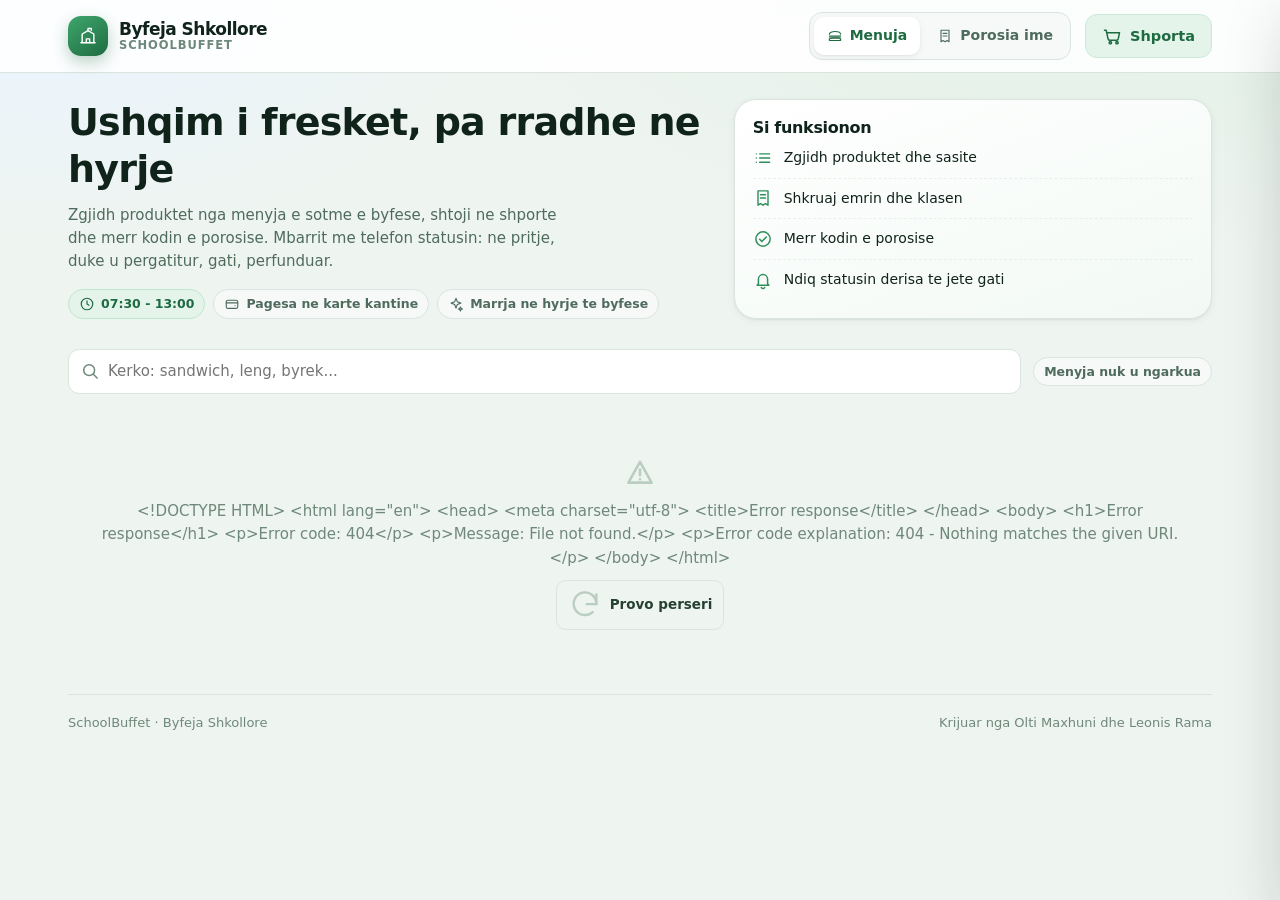
==== Frontend/index.html @ dca27808 "Add SCHOOLBUFFET: full-stack school buffet management app Student menu with cart and orders, admin d" ====
<!DOCTYPE html>
<html lang="sq">
<head>
<meta charset="utf-8">
<meta name="viewport" content="width=device-width, initial-scale=1">
<title>Byfeja Shkollore · SchoolBuffet</title>
<meta name="description" content="Menyja e byfese shkollore, porosit online dhe gjurmimi i statusit te porosive.">
<meta name="theme-color" content="#2f8f5b">
<link rel="icon" href="assets/favicon.svg" type="image/svg+xml">
<link rel="stylesheet" href="css/base.css">
<link rel="stylesheet" href="css/student.css">
</head>
<body class="student">
<header class="topbar">
  <div class="topbar-in">
    <div class="brand">
      <span class="brand-mark"><svg class="icon" aria-hidden="true"><use href="#i-school"></use></svg></span>
      <span>Byfeja Shkollore<small>SchoolBuffet</small></span>
    </div>

    <nav class="nav-tabs" aria-label="Navigimi kryesor">
      <button class="nav-tab active" type="button" data-view="menu"><svg class="icon icon-sm" aria-hidden="true"><use href="#i-sandwich"></use></svg>Menuja</button>
      <button class="nav-tab" type="button" data-view="orders"><svg class="icon icon-sm" aria-hidden="true"><use href="#i-receipt"></use></svg>Porosia ime</button>
    </nav>

    <button class="btn btn-soft cart-btn" type="button" id="openCart">
      <svg class="icon" aria-hidden="true"><use href="#i-cart"></use></svg>
      <span>Shporta</span>
      <span class="cart-count" id="cartCount">0</span>
    </button>
  </div>
</header>

<main class="shell">
  <section id="view-menu">
    <div class="hero">
      <div class="hero-copy">
        <h1>Ushqim i fresket, pa rradhe ne hyrje</h1>
        <p>Zgjidh produktet nga menyja e sotme e byfese, shtoji ne shporte dhe merr kodin e porosise. Mbarrit me telefon statusin: ne pritje, duke u pergatitur, gati, perfunduar.</p>
        <div class="hero-badges">
          <span class="pill pill-green"><svg class="icon icon-sm" aria-hidden="true"><use href="#i-clock"></use></svg>07:30 - 13:00</span>
          <span class="pill"><svg class="icon icon-sm" aria-hidden="true"><use href="#i-wallet"></use></svg>Pagesa ne karte kantine</span>
          <span class="pill"><svg class="icon icon-sm" aria-hidden="true"><use href="#i-sparkle"></use></svg>Marrja ne hyrje te byfese</span>
        </div>
      </div>

      <aside class="hero-card">
        <h3>Si funksionon</h3>
        <div class="hero-line"><svg class="icon" aria-hidden="true"><use href="#i-list"></use></svg><span>Zgjidh produktet dhe sasite</span></div>
        <div class="hero-line"><svg class="icon" aria-hidden="true"><use href="#i-receipt"></use></svg><span>Shkruaj emrin dhe klasen</span></div>
        <div class="hero-line"><svg class="icon" aria-hidden="true"><use href="#i-check-circle"></use></svg><span>Merr kodin e porosise</span></div>
        <div class="hero-line"><svg class="icon" aria-hidden="true"><use href="#i-bell"></use></svg><span>Ndiq statusin derisa te jete gati</span></div>
      </aside>
    </div>

    <div class="menu-toolbar">
      <label class="search">
        <span class="sr-only">Kerko produkt</span>
        <svg class="icon" aria-hidden="true"><use href="#i-search"></use></svg>
        <input class="input" type="search" id="menuSearch" placeholder="Kerko: sandwich, leng, byrek..." autocomplete="off">
      </label>
      <span class="pill" id="menuSummary">Duke ngarkuar menune</span>
    </div>

    <div class="chips" id="categoryChips" role="tablist" aria-label="Kategorite e byfese"></div>

    <div id="menuRoot" aria-live="polite"></div>
  </section>

  <section id="view-orders" class="hidden">
    <div class="cat-head">
      <span class="dot dot-green"><svg class="icon" aria-hidden="true"><use href="#i-receipt"></use></svg></span>
      <div>
        <h2>Porosia ime</h2>
        <p>Ndiq statusin e porosise me kodin qe e more gjate porosites.</p>
      </div>
    </div>

    <div class="card card-pad card-narrow">
      <div class="field">
        <label for="trackCode">Kodi i porosise</label>
        <div class="row">
          <input class="input grow" id="trackCode" placeholder="SB-261023-K7QM" autocomplete="off">
          <button class="btn" type="button" id="trackBtn"><svg class="icon icon-sm" aria-hidden="true"><use href="#i-search"></use></svg>Gjej</button>
        </div>
        <span class="tiny muted">Kodi gjendet ne recetaten elektronike te porosise.</span>
      </div>
    </div>

    <div class="cat-head">
      <span class="dot dot-orange"><svg class="icon" aria-hidden="true"><use href="#i-clock"></use></svg></span>
      <div>
        <h3>Porosite e ruajtur ne kete pajisje</h3>
        <p>Permbledhje e porosive qe ke bere nga ky telefon ose kompjuter.</p>
      </div>
    </div>

    <div id="myOrders" class="grid"></div>
  </section>

  <footer class="foot-note">
    <span>SchoolBuffet · Byfeja Shkollore</span>
    <span>Krijuar nga Olti Maxhuni dhe Leonis Rama</span>
  </footer>
</main>

<aside class="drawer" id="cartDrawer" aria-label="Shporta e blerjeve">
  <div class="drawer-head">
    <div>
      <h2>Shporta</h2>
      <p class="tiny muted" id="cartHint">Asnje produkt ende</p>
    </div>
    <button class="btn btn-ghost btn-icon" type="button" id="closeCart" aria-label="Mbyll shporten">
      <svg class="icon" aria-hidden="true"><use href="#i-close"></use></svg>
    </button>
  </div>

  <div class="drawer-body" id="cartBody"></div>

  <div class="drawer-foot">
    <div class="cart-total">
      <span class="muted">Totali per pagese</span>
      <b id="cartTotal">0 €</b>
    </div>
    <button class="btn btn-block" type="button" id="checkoutBtn" disabled>
      <svg class="icon icon-sm" aria-hidden="true"><use href="#i-check"></use></svg>
      Perfundo porosine
    </button>
  </div>
</aside>

<div class="toasts" id="toasts" aria-live="polite"></div>

<script src="js/api.js"></script>
<script src="js/format.js"></script>
<script src="js/ui.js"></script>
<script src="js/charts.js"></script>
<script src="js/student.js"></script>
</body>
</html>
---- Frontend/css/base.css ----
:root {
  --green-900: #12351f;
  --green-700: #1f6b41;
  --green-600: #2f8f5b;
  --green-500: #3ea66c;
  --green-100: #e4f4ea;
  --orange-600: #e07b39;
  --orange-100: #fdeee1;
  --blue-600: #2b7fd0;
  --blue-100: #e5f1fd;
  --pink-600: #b5446f;
  --pink-100: #fbe9f1;
  --red-600: #cf4b3f;
  --red-100: #fceceb;
  --amber-600: #c98a17;
  --amber-100: #fdf3e0;

  --ink-900: #10231b;
  --ink-700: #264134;
  --ink-500: #4f6b5e;
  --ink-400: #6f887c;
  --line: #d9e5dd;
  --line-soft: #e9f0ec;
  --surface: #ffffff;
  --surface-2: #f6f9f7;
  --canvas: #eef4f0;

  --radius-sm: 10px;
  --radius: 16px;
  --radius-lg: 22px;
  --shadow-sm: 0 1px 2px rgba(16, 35, 27, .06), 0 2px 8px rgba(16, 35, 27, .05);
  --shadow: 0 8px 28px rgba(16, 35, 27, .1);
  --shadow-lg: 0 20px 60px rgba(16, 35, 27, .22);
  --ease: cubic-bezier(.22, .61, .36, 1);
  --font: "Segoe UI", system-ui, -apple-system, "Helvetica Neue", Arial, sans-serif;
}

*,
*::before,
*::after {
  box-sizing: border-box;
}

html {
  -webkit-text-size-adjust: 100%;
}

body {
  margin: 0;
  font-family: var(--font);
  font-size: 15px;
  line-height: 1.55;
  color: var(--ink-900);
  background: var(--canvas);
  min-height: 100vh;
}

h1,
h2,
h3,
h4 {
  margin: 0;
  font-weight: 700;
  letter-spacing: -.02em;
  line-height: 1.25;
}

h1 {
  font-size: 26px;
}

h2 {
  font-size: 20px;
}

h3 {
  font-size: 16px;
}

p {
  margin: 0;
}

a {
  color: var(--green-700);
  text-decoration: none;
}

a:hover {
  text-decoration: underline;
}

button,
input,
select,
textarea {
  font: inherit;
  color: inherit;
}

img {
  display: block;
  max-width: 100%;
}

:focus-visible {
  outline: 2px solid var(--green-600);
  outline-offset: 2px;
}

.icon {
  width: 20px;
  height: 20px;
  flex: 0 0 auto;
  fill: none;
  stroke: currentColor;
  stroke-width: 1.8;
  stroke-linecap: round;
  stroke-linejoin: round;
}

.icon-sm {
  width: 16px;
  height: 16px;
}

.icon-lg {
  width: 26px;
  height: 26px;
}

.sr-only {
  position: absolute;
  width: 1px;
  height: 1px;
  padding: 0;
  margin: -1px;
  overflow: hidden;
  clip: rect(0, 0, 0, 0);
  white-space: nowrap;
  border: 0;
}

.card {
  background: var(--surface);
  border: 1px solid var(--line);
  border-radius: var(--radius);
  box-shadow: var(--shadow-sm);
}

.card-pad {
  padding: 18px;
}

.muted {
  color: var(--ink-400);
}

.tiny {
  font-size: 12.5px;
}

.strong {
  font-weight: 700;
}

.pill {
  display: inline-flex;
  align-items: center;
  gap: 6px;
  padding: 4px 10px;
  border-radius: 999px;
  font-size: 12.5px;
  font-weight: 600;
  background: var(--surface-2);
  border: 1px solid var(--line);
  color: var(--ink-500);
}

.pill-green {
  background: var(--green-100);
  border-color: #c3e6d0;
  color: var(--green-700);
}

.pill-amber {
  background: var(--amber-100);
  border-color: #f3ddb0;
  color: #8a6410;
}

.pill-blue {
  background: var(--blue-100);
  border-color: #c7ddf6;
  color: #1d5f9e;
}

.pill-pink {
  background: var(--pink-100);
  border-color: #f1cfdd;
  color: #8d3457;
}

.pill-red {
  background: var(--red-100);
  border-color: #f5cdc9;
  color: #a3372e;
}

.btn {
  display: inline-flex;
  align-items: center;
  justify-content: center;
  gap: 8px;
  padding: 10px 16px;
  border-radius: 12px;
  border: 1px solid transparent;
  background: var(--green-600);
  color: #fff;
  font-weight: 600;
  font-size: 14.5px;
  cursor: pointer;
  transition: transform .15s var(--ease), box-shadow .2s var(--ease), background .2s, border-color .2s, color .2s;
  white-space: nowrap;
}

.btn:hover:not(:disabled) {
  background: var(--green-700);
  transform: translateY(-1px);
  box-shadow: 0 6px 18px rgba(31, 107, 65, .24);
}

.btn:active:not(:disabled) {
  transform: translateY(0);
}

.btn:disabled {
  opacity: .55;
  cursor: not-allowed;
}

.btn-ghost {
  background: transparent;
  color: var(--ink-700);
  border-color: var(--line);
}

.btn-ghost:hover:not(:disabled) {
  background: var(--surface-2);
  color: var(--green-700);
  box-shadow: none;
}

.btn-soft {
  background: var(--green-100);
  color: var(--green-700);
  border-color: #cbe9d6;
}

.btn-soft:hover:not(:disabled) {
  background: #d6efe0;
  color: var(--green-900);
  box-shadow: none;
}

.btn-danger {
  background: var(--red-600);
}

.btn-danger:hover:not(:disabled) {
  background: #b8403a;
  box-shadow: 0 6px 18px rgba(207, 75, 63, .26);
}

.btn-sm {
  padding: 7px 11px;
  font-size: 13.5px;
  border-radius: 10px;
}

.btn-block {
  width: 100%;
}

.btn-icon {
  width: 38px;
  height: 38px;
  padding: 0;
  border-radius: 11px;
}

.field {
  display: flex;
  flex-direction: column;
  gap: 6px;
  margin-bottom: 14px;
}

.field > label {
  font-size: 13px;
  font-weight: 600;
  color: var(--ink-500);
}

.input,
.select,
.textarea {
  width: 100%;
  padding: 10px 12px;
  border-radius: 11px;
  border: 1px solid var(--line);
  background: var(--surface);
  transition: border-color .18s, box-shadow .18s;
}

.input:hover,
.select:hover,
.textarea:hover {
  border-color: #bcd3c6;
}

.input:focus,
.select:focus,
.textarea:focus {
  border-color: var(--green-500);
  box-shadow: 0 0 0 3px rgba(62, 166, 108, .16);
  outline: none;
}

.textarea {
  min-height: 84px;
  resize: vertical;
}

.field-error {
  font-size: 12.5px;
  color: var(--red-600);
  display: none;
}

.field.invalid .field-error {
  display: block;
}

.field.invalid .input,
.field.invalid .select,
.field.invalid .textarea {
  border-color: var(--red-600);
  box-shadow: 0 0 0 3px rgba(207, 75, 63, .12);
}

.checkbox {
  display: flex;
  align-items: center;
  gap: 9px;
  font-size: 14px;
  font-weight: 600;
  color: var(--ink-700);
  cursor: pointer;
}

.checkbox input {
  width: 18px;
  height: 18px;
  accent-color: var(--green-600);
  cursor: pointer;
}

.grid {
  display: grid;
  gap: 16px;
}

.row {
  display: flex;
  align-items: center;
  gap: 10px;
}

.spread {
  display: flex;
  align-items: center;
  justify-content: space-between;
  gap: 12px;
}

.wrap {
  flex-wrap: wrap;
}

.grow {
  flex: 1;
  min-width: 0;
}

.hidden {
  display: none !important;
}

.sprite {
  display: none;
}

.card-narrow {
  max-width: 520px;
}

.dot-green {
  background: var(--green-600);
}

.dot-orange {
  background: var(--orange-600);
}

.dot-blue {
  background: var(--blue-600);
}

.dot-pink {
  background: var(--pink-600);
}

.dot-amber {
  background: var(--amber-600);
}

.dot-red {
  background: var(--red-600);
}

.dot-slate {
  background: var(--ink-400);
}

.section-title {
  display: flex;
  align-items: center;
  gap: 9px;
  margin-bottom: 14px;
}

.divider {
  height: 1px;
  background: var(--line-soft);
  border: 0;
  margin: 16px 0;
}

.center {
  text-align: center;
}

.mt {
  margin-top: 14px;
}

.mb {
  margin-bottom: 14px;
}

.nowrap {
  white-space: nowrap;
}

.modal-backdrop {
  position: fixed;
  inset: 0;
  background: rgba(12, 28, 20, .5);
  backdrop-filter: blur(3px);
  display: flex;
  align-items: center;
  justify-content: center;
  padding: 18px;
  z-index: 80;
  animation: fade .18s var(--ease);
}

.modal {
  width: min(560px, 100%);
  max-height: calc(100vh - 36px);
  overflow: auto;
  background: var(--surface);
  border-radius: var(--radius-lg);
  box-shadow: var(--shadow-lg);
  animation: pop .22s var(--ease);
}

.modal-head {
  display: flex;
  align-items: flex-start;
  justify-content: space-between;
  gap: 14px;
  padding: 18px 20px 0;
}

.modal-body {
  padding: 18px 20px;
}

.modal-foot {
  display: flex;
  justify-content: flex-end;
  gap: 10px;
  padding: 0 20px 20px;
  flex-wrap: wrap;
}

.toasts {
  position: fixed;
  left: 50%;
  bottom: 22px;
  transform: translateX(-50%);
  display: flex;
  flex-direction: column;
  gap: 8px;
  z-index: 120;
  width: min(430px, calc(100vw - 28px));
}

.toast {
  display: flex;
  align-items: center;
  gap: 10px;
  padding: 11px 14px;
  border-radius: 13px;
  background: var(--ink-900);
  color: #eef6f1;
  box-shadow: var(--shadow-lg);
  font-size: 14px;
  animation: slide-up .22s var(--ease);
}

.toast-success {
  background: var(--green-700);
}

.toast-error {
  background: #a3372e;
}

.spinner {
  width: 17px;
  height: 17px;
  border-radius: 50%;
  border: 2.5px solid rgba(255, 255, 255, .35);
  border-top-color: #fff;
  animation: spin .7s linear infinite;
}

.spinner-dark {
  border-color: rgba(31, 107, 65, .2);
  border-top-color: var(--green-700);
}

.empty {
  display: flex;
  flex-direction: column;
  align-items: center;
  gap: 10px;
  padding: 34px 18px;
  text-align: center;
  color: var(--ink-400);
}

.empty .icon {
  width: 34px;
  height: 34px;
  stroke-width: 1.4;
  color: #b9cdc1;
}

.table-wrap {
  overflow-x: auto;
  border-radius: var(--radius);
  border: 1px solid var(--line);
  background: var(--surface);
}

table.data {
  width: 100%;
  border-collapse: collapse;
  font-size: 14px;
  min-width: 620px;
}

table.data th {
  text-align: left;
  font-size: 12px;
  letter-spacing: .06em;
  text-transform: uppercase;
  color: var(--ink-400);
  font-weight: 700;
  padding: 11px 14px;
  background: var(--surface-2);
  border-bottom: 1px solid var(--line);
  white-space: nowrap;
}

table.data td {
  padding: 12px 14px;
  border-bottom: 1px solid var(--line-soft);
  vertical-align: middle;
}

table.data tbody tr:last-child td {
  border-bottom: 0;
}

table.data tbody tr {
  transition: background .15s;
}

table.data tbody tr:hover {
  background: #f8fbf9;
}

.modal table.data {
  min-width: 0;
  font-size: 13.5px;
}

.modal table.data th,
.modal table.data td {
  padding: 10px 9px;
}

.num {
  font-variant-numeric: tabular-nums;
  text-align: right;
}

.skeleton {
  border-radius: 12px;
  background: linear-gradient(100deg, #eef3f0 30%, #f8fbf9 50%, #eef3f0 70%);
  background-size: 220% 100%;
  animation: shimmer 1.25s linear infinite;
}

@keyframes shimmer {
  from {
    background-position: 180% 0;
  }

  to {
    background-position: -20% 0;
  }
}

@keyframes fade {
  from {
    opacity: 0;
  }

  to {
    opacity: 1;
  }
}

@keyframes pop {
  from {
    opacity: 0;
    transform: translateY(14px) scale(.98);
  }

  to {
    opacity: 1;
    transform: translateY(0) scale(1);
  }
}

@keyframes slide-up {
  from {
    opacity: 0;
    transform: translateY(12px);
  }

  to {
    opacity: 1;
    transform: translateY(0);
  }
}

@keyframes spin {
  to {
    transform: rotate(360deg);
  }
}

@keyframes rise {
  from {
    opacity: 0;
    transform: translateY(10px);
  }

  to {
    opacity: 1;
    transform: translateY(0);
  }
}

.reveal {
  animation: rise .35s var(--ease) both;
}

@media (prefers-reduced-motion: reduce) {
  *,
  *::before,
  *::after {
    animation-duration: .01ms !important;
    animation-iteration-count: 1 !important;
    transition-duration: .01ms !important;
    scroll-behavior: auto !important;
  }
}
---- Frontend/css/student.css ----
body.student {
  background:
    radial-gradient(1100px 520px at 88% -8%, #dff0e5 0%, rgba(223, 240, 229, 0) 62%),
    radial-gradient(760px 420px at 4% 0%, #eaf4ff 0%, rgba(234, 244, 255, 0) 58%),
    var(--canvas);
}

.shell {
  max-width: 1180px;
  margin: 0 auto;
  padding: 0 18px 96px;
}

.topbar {
  position: sticky;
  top: 0;
  z-index: 40;
  background: rgba(255, 255, 255, .88);
  backdrop-filter: blur(12px);
  border-bottom: 1px solid var(--line);
}

.topbar-in {
  max-width: 1180px;
  margin: 0 auto;
  padding: 12px 18px;
  display: flex;
  align-items: center;
  gap: 14px;
}

.brand {
  display: flex;
  align-items: center;
  gap: 11px;
  font-weight: 800;
  letter-spacing: -.03em;
  color: var(--ink-900);
  font-size: 17px;
  line-height: 1.1;
}

.brand:hover {
  text-decoration: none;
}

.brand-mark {
  width: 40px;
  height: 40px;
  border-radius: 13px;
  display: grid;
  place-items: center;
  background: linear-gradient(145deg, var(--green-500), var(--green-700));
  color: #fff;
  box-shadow: 0 6px 16px rgba(31, 107, 65, .3);
}

.brand small {
  display: block;
  font-size: 11.5px;
  font-weight: 600;
  letter-spacing: .08em;
  text-transform: uppercase;
  color: var(--ink-400);
}

.nav-tabs {
  display: flex;
  gap: 4px;
  margin-left: auto;
  background: var(--surface-2);
  border: 1px solid var(--line);
  padding: 4px;
  border-radius: 13px;
}

.nav-tab {
  display: inline-flex;
  align-items: center;
  gap: 7px;
  border: 0;
  background: transparent;
  color: var(--ink-500);
  font-weight: 600;
  font-size: 14px;
  padding: 8px 13px;
  border-radius: 10px;
  cursor: pointer;
  transition: background .18s, color .18s, box-shadow .18s;
}

.nav-tab:hover {
  color: var(--green-700);
  background: #eaf4ee;
}

.nav-tab.active {
  background: var(--surface);
  color: var(--green-700);
  box-shadow: var(--shadow-sm);
}

.cart-btn {
  position: relative;
}

.cart-count {
  position: absolute;
  top: -7px;
  right: -7px;
  min-width: 21px;
  height: 21px;
  border-radius: 999px;
  background: var(--orange-600);
  color: #fff;
  font-size: 11.5px;
  font-weight: 800;
  display: grid;
  place-items: center;
  padding: 0 5px;
  border: 2px solid #fff;
  transform: scale(0);
  transition: transform .2s var(--ease);
}

.cart-count.show {
  transform: scale(1);
}

.hero {
  display: grid;
  grid-template-columns: 1.35fr 1fr;
  gap: 20px;
  padding: 26px 0 8px;
  align-items: center;
}

.hero-copy h1 {
  font-size: clamp(26px, 3.4vw, 38px);
  margin-bottom: 10px;
}

.hero-copy p {
  color: var(--ink-500);
  max-width: 52ch;
}

.hero-badges {
  display: flex;
  gap: 8px;
  flex-wrap: wrap;
  margin-top: 16px;
}

.hero-card {
  background: linear-gradient(160deg, #ffffff, #f2f9f4);
  border: 1px solid var(--line);
  border-radius: var(--radius-lg);
  padding: 18px;
  box-shadow: var(--shadow-sm);
}

.hero-line {
  display: flex;
  align-items: center;
  gap: 11px;
  padding: 9px 0;
  border-bottom: 1px dashed var(--line-soft);
  font-size: 14px;
}

.hero-line:last-child {
  border-bottom: 0;
}

.hero-line .icon {
  color: var(--green-600);
}

.menu-toolbar {
  display: flex;
  gap: 12px;
  align-items: center;
  flex-wrap: wrap;
  margin: 22px 0 14px;
}

.search {
  position: relative;
  flex: 1;
  min-width: 210px;
}

.search .icon {
  position: absolute;
  left: 12px;
  top: 50%;
  transform: translateY(-50%);
  color: var(--ink-400);
}

.search input {
  padding-left: 39px;
}

.chips {
  display: flex;
  gap: 8px;
  overflow-x: auto;
  padding: 4px 0 10px;
  scrollbar-width: thin;
}

.chip {
  display: inline-flex;
  align-items: center;
  gap: 8px;
  padding: 9px 14px;
  border-radius: 999px;
  border: 1px solid var(--line);
  background: var(--surface);
  color: var(--ink-700);
  font-weight: 600;
  font-size: 13.8px;
  cursor: pointer;
  white-space: nowrap;
  transition: transform .14s var(--ease), box-shadow .2s, border-color .2s, background .2s;
}

.chip:hover {
  transform: translateY(-1px);
  box-shadow: var(--shadow-sm);
  border-color: #c2dccd;
}

.chip.active {
  background: var(--green-700);
  border-color: var(--green-700);
  color: #fff;
}

.chip .icon {
  width: 17px;
  height: 17px;
}

.cat-head {
  display: flex;
  align-items: center;
  gap: 10px;
  margin: 26px 0 12px;
}

.cat-head .dot {
  width: 30px;
  height: 30px;
  border-radius: 10px;
  display: grid;
  place-items: center;
  color: #fff;
}

.cat-head p {
  font-size: 13px;
  color: var(--ink-400);
}

.products {
  display: grid;
  grid-template-columns: repeat(auto-fill, minmax(238px, 1fr));
  gap: 16px;
}

.product {
  display: flex;
  flex-direction: column;
  overflow: hidden;
  transition: transform .18s var(--ease), box-shadow .24s var(--ease), border-color .2s;
}

.product:hover {
  transform: translateY(-3px);
  box-shadow: var(--shadow);
  border-color: #c2dccd;
}

.product-media {
  position: relative;
  aspect-ratio: 4 / 3;
  background: var(--surface-2);
  overflow: hidden;
}

.product-media img {
  width: 100%;
  height: 100%;
  object-fit: cover;
  transition: transform .4s var(--ease);
}

.product:hover .product-media img {
  transform: scale(1.04);
}

.product-badge {
  position: absolute;
  top: 10px;
  left: 10px;
  background: rgba(255, 255, 255, .93);
  border: 1px solid var(--line);
  color: var(--ink-700);
  font-size: 11.5px;
  font-weight: 700;
  letter-spacing: .02em;
  padding: 3px 9px;
  border-radius: 999px;
}

.product-star {
  position: absolute;
  top: 10px;
  right: 10px;
  width: 30px;
  height: 30px;
  border-radius: 10px;
  display: grid;
  place-items: center;
  background: rgba(255, 255, 255, .93);
  border: 1px solid var(--line);
  color: var(--amber-600);
}

.product-body {
  padding: 14px 15px 15px;
  display: flex;
  flex-direction: column;
  gap: 8px;
  flex: 1;
}

.product-body h3 {
  font-size: 15.5px;
}

.product-desc {
  font-size: 13.2px;
  color: var(--ink-400);
  line-height: 1.45;
  flex: 1;
}

.product-foot {
  display: flex;
  align-items: center;
  justify-content: space-between;
  gap: 10px;
  margin-top: 4px;
}

.price {
  font-weight: 800;
  font-size: 17px;
  letter-spacing: -.02em;
  color: var(--ink-900);
}

.price span {
  font-size: 12.5px;
  font-weight: 700;
  color: var(--ink-400);
  margin-left: 2px;
}

.stepper {
  display: inline-flex;
  align-items: center;
  gap: 2px;
  border: 1px solid var(--line);
  border-radius: 11px;
  background: var(--surface-2);
  padding: 3px;
}

.stepper button {
  width: 28px;
  height: 28px;
  border-radius: 8px;
  border: 0;
  background: var(--surface);
  color: var(--green-700);
  display: grid;
  place-items: center;
  cursor: pointer;
  transition: background .16s, transform .12s;
  box-shadow: var(--shadow-sm);
}

.stepper button:hover {
  background: var(--green-100);
}

.stepper button:active {
  transform: scale(.94);
}

.stepper b {
  min-width: 26px;
  text-align: center;
  font-size: 14px;
}

.drawer {
  position: fixed;
  top: 0;
  right: 0;
  bottom: 0;
  width: min(430px, 100%);
  background: var(--surface);
  border-left: 1px solid var(--line);
  box-shadow: var(--shadow-lg);
  z-index: 70;
  display: flex;
  flex-direction: column;
  transform: translateX(102%);
  transition: transform .3s var(--ease);
}

.drawer.open {
  transform: translateX(0);
}

.drawer-head {
  padding: 16px 18px;
  border-bottom: 1px solid var(--line-soft);
  display: flex;
  align-items: center;
  justify-content: space-between;
  gap: 12px;
}

.drawer-body {
  padding: 16px 18px;
  overflow: auto;
  flex: 1;
}

.drawer-foot {
  padding: 16px 18px;
  border-top: 1px solid var(--line-soft);
  background: var(--surface-2);
}

.cart-line {
  display: grid;
  grid-template-columns: 54px 1fr auto;
  gap: 12px;
  align-items: center;
  padding: 11px 0;
  border-bottom: 1px solid var(--line-soft);
}

.cart-line:last-child {
  border-bottom: 0;
}

.cart-line img {
  width: 54px;
  height: 44px;
  border-radius: 10px;
  object-fit: cover;
  border: 1px solid var(--line);
  background: var(--surface-2);
}

.cart-line h4 {
  font-size: 14.2px;
  margin: 0 0 2px;
}

.cart-total {
  display: flex;
  align-items: baseline;
  justify-content: space-between;
  gap: 10px;
  margin-bottom: 12px;
}

.cart-total b {
  font-size: 22px;
  letter-spacing: -.03em;
}

.order-card {
  overflow: hidden;
  animation: rise .3s var(--ease) both;
}

.order-head {
  padding: 15px 17px;
  border-bottom: 1px solid var(--line-soft);
  display: flex;
  align-items: center;
  justify-content: space-between;
  gap: 12px;
  flex-wrap: wrap;
}

.order-code {
  font-family: ui-monospace, "Consolas", monospace;
  font-size: 15px;
  font-weight: 700;
  letter-spacing: .04em;
  color: var(--green-700);
  background: var(--green-100);
  border: 1px solid #cbe9d6;
  padding: 3px 9px;
  border-radius: 9px;
}

.order-body {
  padding: 15px 17px;
  display: grid;
  gap: 14px;
}

.timeline {
  display: flex;
  align-items: flex-start;
  gap: 4px;
}

.tstep {
  flex: 1;
  display: flex;
  flex-direction: column;
  align-items: center;
  gap: 7px;
  text-align: center;
  position: relative;
  font-size: 12px;
  font-weight: 600;
  color: var(--ink-400);
}

.tstep i {
  width: 34px;
  height: 34px;
  border-radius: 50%;
  display: grid;
  place-items: center;
  background: var(--surface-2);
  border: 2px solid var(--line);
  color: var(--ink-400);
  font-style: normal;
  transition: all .3s var(--ease);
  z-index: 2;
}

.tstep::after {
  content: "";
  position: absolute;
  top: 16px;
  left: 50%;
  width: 100%;
  height: 3px;
  background: var(--line);
  border-radius: 2px;
  z-index: 1;
}

.tstep:last-child::after {
  display: none;
}

.tstep.done i {
  background: var(--green-600);
  border-color: var(--green-600);
  color: #fff;
}

.tstep.done {
  color: var(--green-700);
}

.tstep.done::after {
  background: var(--green-500);
}

.tstep.current i {
  border-color: var(--green-600);
  color: var(--green-700);
  background: #fff;
  box-shadow: 0 0 0 5px rgba(62, 166, 108, .16);
  animation: pulse 1.9s var(--ease) infinite;
}

@keyframes pulse {
  0%,
  100% {
    box-shadow: 0 0 0 5px rgba(62, 166, 108, .16);
  }

  50% {
    box-shadow: 0 0 0 9px rgba(62, 166, 108, .07);
  }
}

.mini-lines {
  display: grid;
  gap: 6px;
  font-size: 13.5px;
}

.mini-lines div {
  display: flex;
  justify-content: space-between;
  gap: 10px;
}

.success-box {
  text-align: center;
  padding: 12px 4px 4px;
}

.success-box .tick {
  width: 62px;
  height: 62px;
  border-radius: 50%;
  display: grid;
  place-items: center;
  margin: 0 auto 12px;
  background: var(--green-100);
  color: var(--green-700);
  animation: pop .3s var(--ease);
}

.code-copy {
  display: inline-flex;
  align-items: center;
  gap: 8px;
  margin-top: 8px;
  padding: 8px 12px;
  border-radius: 12px;
  border: 1px dashed #c3e6d0;
  background: var(--green-100);
  cursor: pointer;
  font-weight: 700;
  letter-spacing: .05em;
  color: var(--green-700);
}

.foot-note {
  margin-top: 30px;
  padding-top: 18px;
  border-top: 1px solid var(--line);
  display: flex;
  justify-content: space-between;
  gap: 12px;
  flex-wrap: wrap;
  font-size: 13px;
  color: var(--ink-400);
}

@media (max-width: 900px) {
  .hero {
    grid-template-columns: 1fr;
  }

  .hero-card {
    order: -1;
  }
}

@media (max-width: 760px) {
  .topbar-in {
    flex-wrap: wrap;
    gap: 10px;
  }

  .nav-tabs {
    order: 3;
    width: 100%;
    justify-content: space-between;
  }

  .nav-tab {
    flex: 1;
    justify-content: center;
    padding: 8px 8px;
  }

  .brand small {
    display: none;
  }

  .products {
    grid-template-columns: repeat(auto-fill, minmax(160px, 1fr));
    gap: 12px;
  }

  .product-body {
    padding: 11px 12px 12px;
  }

  .price {
    font-size: 15.5px;
  }

  .shell {
    padding-bottom: 26px;
  }

  .timeline {
    font-size: 11px;
  }
}

@media (max-width: 430px) {
  .products {
    grid-template-columns: 1fr 1fr;
  }

  .cart-line {
    grid-template-columns: 46px 1fr;
  }

  .cart-line .stepper {
    grid-column: 2;
  }
}
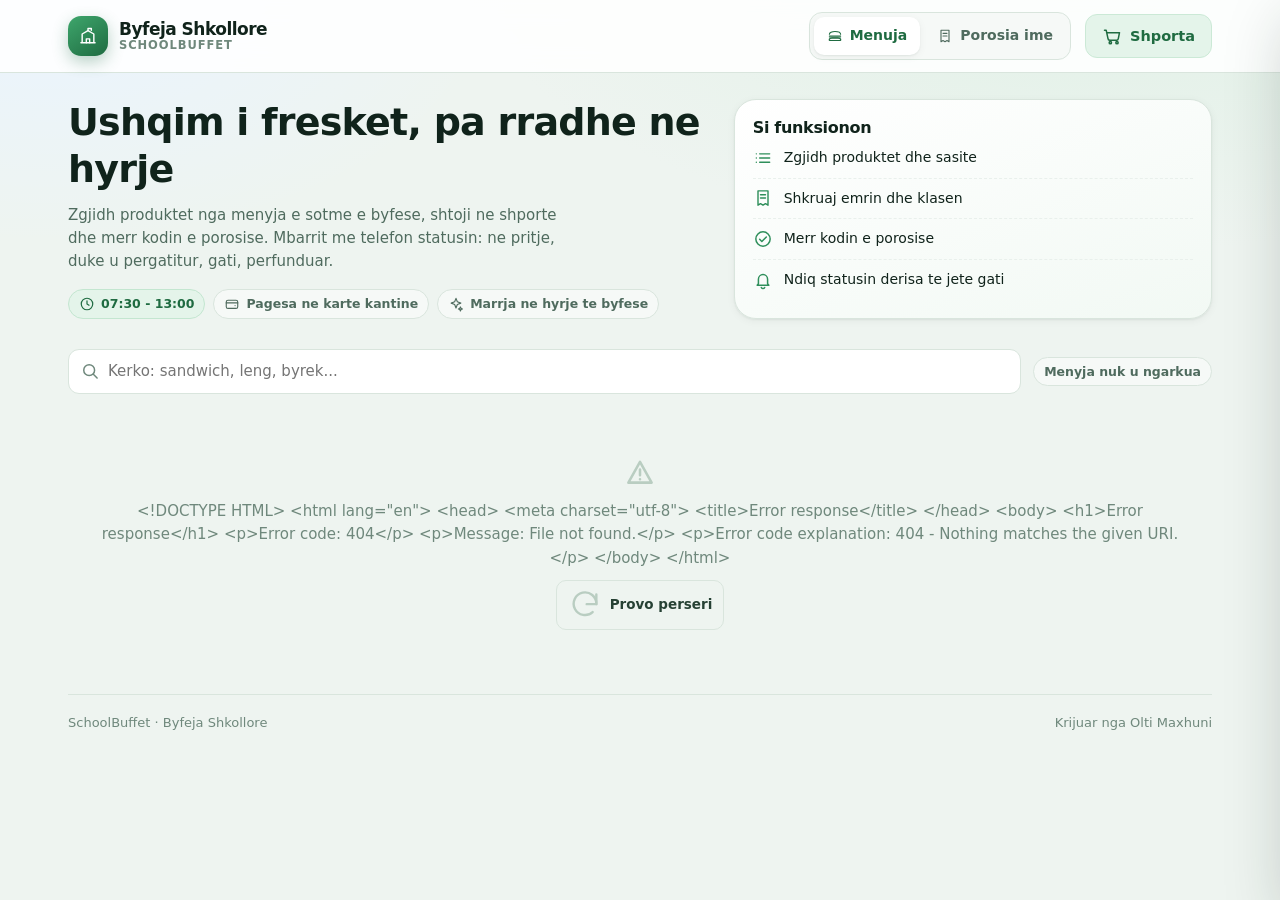
==== commit 91825ae7: "Show only Olti Maxhuni in the student footer credit" ====
--- a/Frontend/index.html
+++ b/Frontend/index.html
@@ -100,7 +100,7 @@
 
   <footer class="foot-note">
     <span>SchoolBuffet · Byfeja Shkollore</span>
-    <span>Krijuar nga Olti Maxhuni dhe Leonis Rama</span>
+    <span>Krijuar nga Olti Maxhuni</span>
   </footer>
 </main>
 
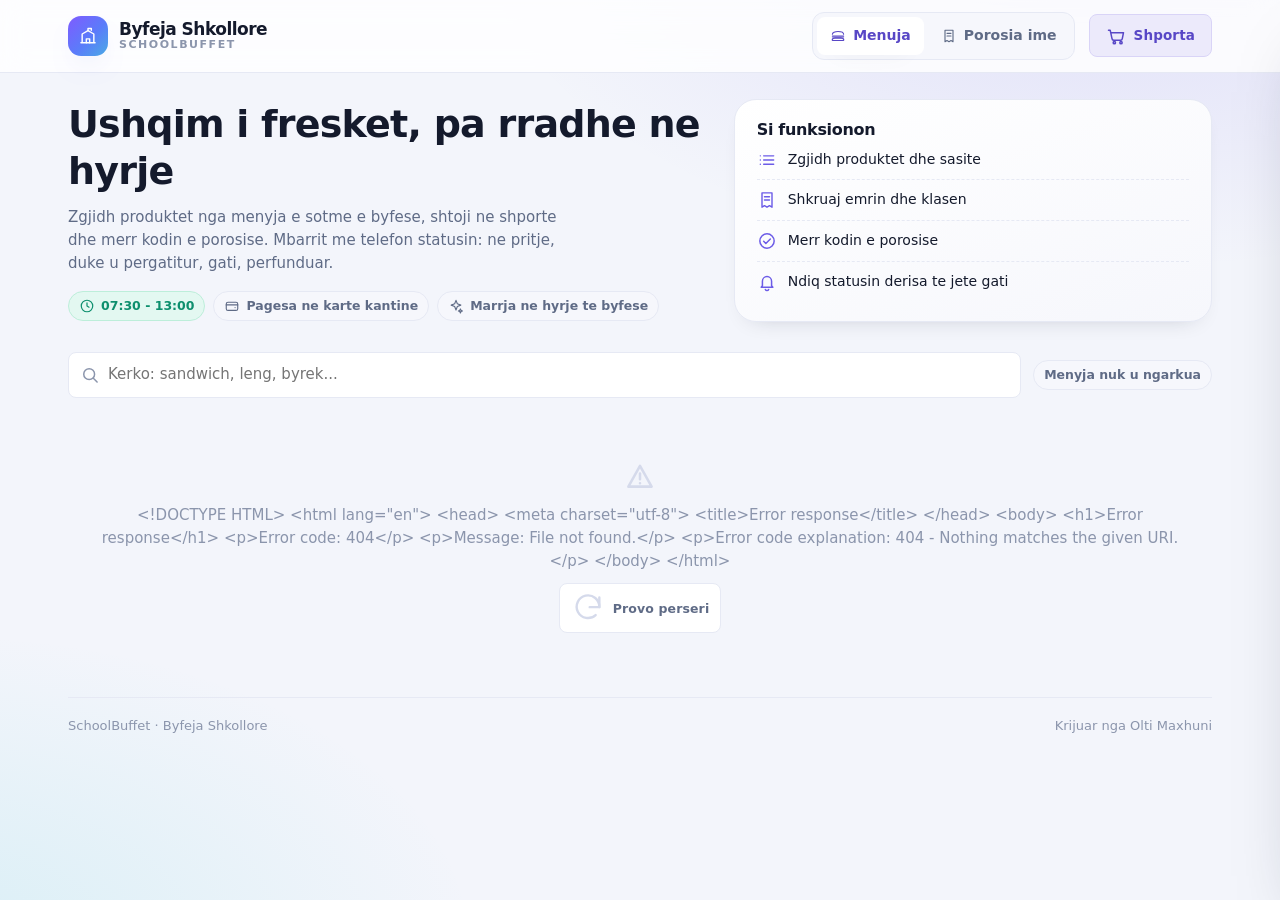
==== commit 0afcb506: "Adopt the violet gradient design system Recolour both panels onto the shared token set, gradient acc" ====
--- a/Frontend/index.html
+++ b/Frontend/index.html
@@ -5,7 +5,7 @@
 <meta name="viewport" content="width=device-width, initial-scale=1">
 <title>Byfeja Shkollore · SchoolBuffet</title>
 <meta name="description" content="Menyja e byfese shkollore, porosit online dhe gjurmimi i statusit te porosive.">
-<meta name="theme-color" content="#2f8f5b">
+<meta name="theme-color" content="#6c5ce7">
 <link rel="icon" href="assets/favicon.svg" type="image/svg+xml">
 <link rel="stylesheet" href="css/base.css">
 <link rel="stylesheet" href="css/student.css">
--- a/Frontend/css/base.css
+++ b/Frontend/css/base.css
@@ -1,38 +1,67 @@
 :root {
-  --green-900: #12351f;
-  --green-700: #1f6b41;
-  --green-600: #2f8f5b;
-  --green-500: #3ea66c;
-  --green-100: #e4f4ea;
-  --orange-600: #e07b39;
-  --orange-100: #fdeee1;
-  --blue-600: #2b7fd0;
-  --blue-100: #e5f1fd;
-  --pink-600: #b5446f;
-  --pink-100: #fbe9f1;
-  --red-600: #cf4b3f;
-  --red-100: #fceceb;
-  --amber-600: #c98a17;
-  --amber-100: #fdf3e0;
-
-  --ink-900: #10231b;
-  --ink-700: #264134;
-  --ink-500: #4f6b5e;
-  --ink-400: #6f887c;
-  --line: #d9e5dd;
-  --line-soft: #e9f0ec;
+  --brand: #6c5ce7;
+  --brand-strong: #5847c6;
+  --brand-bright: #7f5bff;
+  --brand-deep: #2b1f6b;
+  --brand-soft: #eceafb;
+  --brand-line: #d9d4f7;
+
+  --accent-2: #4f7cff;
+  --accent-2-soft: #e8eeff;
+  --accent-2-line: #cfdafc;
+
+  --income: #16c79a;
+  --income-soft: #e3f8f1;
+  --income-line: #bdeeda;
+
+  --expense: #f0426b;
+  --expense-soft: #ffe9f0;
+  --expense-line: #ffcddc;
+
+  --warn: #f5a524;
+  --warn-soft: #fdf1dd;
+  --warn-line: #f8ddb4;
+
+  --cool: #3ec9d7;
+  --cool-soft: #e2fafc;
+  --cool-line: #b9eff4;
+
+  --violet: #8f7bff;
+  --violet-soft: #eceafd;
+  --violet-line: #d7d2fa;
+
+  --grad: linear-gradient(135deg, #7f5bff 0%, #5b7cfa 55%, #3ec9d7 130%);
+  --grad-soft: linear-gradient(160deg, #ffffff, #f6f7fc);
+  --grad-line: linear-gradient(90deg, var(--brand-line), var(--cool-line));
+
+  --text: #141a2c;
+  --text-2: #2a3350;
+  --muted: #5f6b86;
+  --faint: #8b95ac;
+  --line: #e6e9f4;
+  --line-soft: #eef1f8;
+  --line-strong: #d5daeb;
   --surface: #ffffff;
-  --surface-2: #f6f9f7;
-  --canvas: #eef4f0;
-
-  --radius-sm: 10px;
-  --radius: 16px;
-  --radius-lg: 22px;
-  --shadow-sm: 0 1px 2px rgba(16, 35, 27, .06), 0 2px 8px rgba(16, 35, 27, .05);
-  --shadow: 0 8px 28px rgba(16, 35, 27, .1);
-  --shadow-lg: 0 20px 60px rgba(16, 35, 27, .22);
-  --ease: cubic-bezier(.22, .61, .36, 1);
-  --font: "Segoe UI", system-ui, -apple-system, "Helvetica Neue", Arial, sans-serif;
+  --surface-2: #f6f7fc;
+  --bg: #f3f5fb;
+  --bg-grad-1: radial-gradient(1100px 600px at 88% -10%, rgba(108, 92, 231, .16), transparent 60%);
+  --bg-grad-2: radial-gradient(900px 520px at -5% 105%, rgba(62, 201, 215, .14), transparent 60%);
+  --scrim: rgba(20, 26, 44, .35);
+  --ring: rgba(92, 74, 220, .4);
+
+  --r-xs: 8px;
+  --r-sm: 12px;
+  --r-md: 16px;
+  --r-lg: 22px;
+  --r-xl: 28px;
+  --shadow-sm: 0 10px 24px -18px rgba(20, 26, 44, .3);
+  --shadow: 0 22px 48px -30px rgba(20, 26, 44, .28);
+  --shadow-lg: 0 34px 74px -32px rgba(20, 26, 44, .4);
+  --shadow-brand: 0 14px 30px -16px rgba(108, 92, 231, .95);
+  --ease: cubic-bezier(.22, .68, .36, 1);
+  --dur: .28s;
+  --font: "Inter", "Segoe UI", system-ui, -apple-system, "Helvetica Neue", Arial, sans-serif;
+  --mono: "JetBrains Mono", ui-monospace, "SF Mono", Menlo, Consolas, monospace;
 }
 
 *,
@@ -50,9 +79,14 @@
   font-family: var(--font);
   font-size: 15px;
   line-height: 1.55;
-  color: var(--ink-900);
-  background: var(--canvas);
+  color: var(--text);
+  background: var(--bg);
+  background-image: var(--bg-grad-1), var(--bg-grad-2);
+  background-attachment: fixed;
   min-height: 100vh;
+  -webkit-font-smoothing: antialiased;
+  text-rendering: optimizeLegibility;
+  transition: background-color var(--dur) var(--ease), color var(--dur) var(--ease);
 }
 
 h1,
@@ -82,7 +116,7 @@
 }
 
 a {
-  color: var(--green-700);
+  color: var(--brand-strong);
   text-decoration: none;
 }
 
@@ -103,9 +137,42 @@
   max-width: 100%;
 }
 
+ul,
+ol {
+  margin: 0;
+  padding: 0;
+  list-style: none;
+}
+
+::selection {
+  background: rgba(108, 92, 231, .35);
+}
+
 :focus-visible {
-  outline: 2px solid var(--green-600);
+  outline: 2px solid var(--ring);
   outline-offset: 2px;
+  border-radius: 6px;
+}
+
+*::-webkit-scrollbar {
+  width: 10px;
+  height: 10px;
+}
+
+*::-webkit-scrollbar-track {
+  background: transparent;
+}
+
+*::-webkit-scrollbar-thumb {
+  background: var(--line-strong);
+  border-radius: 99px;
+  border: 3px solid transparent;
+  background-clip: content-box;
+}
+
+*::-webkit-scrollbar-thumb:hover {
+  background: var(--faint);
+  background-clip: content-box;
 }
 
 .icon {
@@ -114,7 +181,7 @@
   flex: 0 0 auto;
   fill: none;
   stroke: currentColor;
-  stroke-width: 1.8;
+  stroke-width: 1.9;
   stroke-linecap: round;
   stroke-linejoin: round;
 }
@@ -144,16 +211,21 @@
 .card {
   background: var(--surface);
   border: 1px solid var(--line);
-  border-radius: var(--radius);
+  border-radius: var(--r-md);
   box-shadow: var(--shadow-sm);
+  transition: border-color var(--dur), box-shadow var(--dur), transform .18s var(--ease);
+}
+
+.card:hover {
+  border-color: var(--line-strong);
 }
 
 .card-pad {
-  padding: 18px;
+  padding: 20px 22px;
 }
 
 .muted {
-  color: var(--ink-400);
+  color: var(--muted);
 }
 
 .tiny {
@@ -174,37 +246,38 @@
   font-weight: 600;
   background: var(--surface-2);
   border: 1px solid var(--line);
-  color: var(--ink-500);
+  color: var(--muted);
+  white-space: nowrap;
 }
 
 .pill-green {
-  background: var(--green-100);
-  border-color: #c3e6d0;
-  color: var(--green-700);
+  background: var(--income-soft);
+  border-color: var(--income-line);
+  color: #0e8f6e;
 }
 
 .pill-amber {
-  background: var(--amber-100);
-  border-color: #f3ddb0;
-  color: #8a6410;
+  background: var(--warn-soft);
+  border-color: var(--warn-line);
+  color: #9a6b12;
 }
 
 .pill-blue {
-  background: var(--blue-100);
-  border-color: #c7ddf6;
-  color: #1d5f9e;
+  background: var(--accent-2-soft);
+  border-color: var(--accent-2-line);
+  color: #3360d8;
 }
 
 .pill-pink {
-  background: var(--pink-100);
-  border-color: #f1cfdd;
-  color: #8d3457;
+  background: var(--violet-soft);
+  border-color: var(--violet-line);
+  color: #6146c8;
 }
 
 .pill-red {
-  background: var(--red-100);
-  border-color: #f5cdc9;
-  color: #a3372e;
+  background: var(--expense-soft);
+  border-color: var(--expense-line);
+  color: #c62f55;
 }
 
 .btn {
@@ -213,69 +286,79 @@
   justify-content: center;
   gap: 8px;
   padding: 10px 16px;
-  border-radius: 12px;
+  border-radius: var(--r-xs);
   border: 1px solid transparent;
-  background: var(--green-600);
+  background: var(--grad);
   color: #fff;
-  font-weight: 600;
-  font-size: 14.5px;
+  font-weight: 700;
+  font-size: 13.5px;
+  letter-spacing: .01em;
   cursor: pointer;
-  transition: transform .15s var(--ease), box-shadow .2s var(--ease), background .2s, border-color .2s, color .2s;
+  box-shadow: var(--shadow-brand);
+  transition: transform .18s var(--ease), box-shadow .22s var(--ease), filter .18s, background .2s, border-color .2s, color .2s;
   white-space: nowrap;
 }
 
 .btn:hover:not(:disabled) {
-  background: var(--green-700);
   transform: translateY(-1px);
-  box-shadow: 0 6px 18px rgba(31, 107, 65, .24);
+  box-shadow: 0 20px 38px -16px rgba(108, 92, 231, 1);
+  filter: brightness(1.04);
 }
 
 .btn:active:not(:disabled) {
-  transform: translateY(0);
+  transform: scale(.97);
+  box-shadow: var(--shadow-brand);
 }
 
 .btn:disabled {
   opacity: .55;
   cursor: not-allowed;
+  box-shadow: none;
 }
 
 .btn-ghost {
-  background: transparent;
-  color: var(--ink-700);
+  background: var(--surface);
+  color: var(--muted);
   border-color: var(--line);
+  box-shadow: none;
 }
 
 .btn-ghost:hover:not(:disabled) {
   background: var(--surface-2);
-  color: var(--green-700);
+  color: var(--text);
+  border-color: var(--line-strong);
   box-shadow: none;
+  filter: none;
 }
 
 .btn-soft {
-  background: var(--green-100);
-  color: var(--green-700);
-  border-color: #cbe9d6;
+  background: var(--brand-soft);
+  color: var(--brand-strong);
+  border-color: var(--brand-line);
+  box-shadow: none;
 }
 
 .btn-soft:hover:not(:disabled) {
-  background: #d6efe0;
-  color: var(--green-900);
+  background: #e0dcfa;
+  color: var(--brand-deep);
   box-shadow: none;
+  filter: none;
 }
 
 .btn-danger {
-  background: var(--red-600);
+  background: var(--expense);
+  box-shadow: 0 14px 30px -16px rgba(240, 66, 107, .9);
 }
 
 .btn-danger:hover:not(:disabled) {
-  background: #b8403a;
-  box-shadow: 0 6px 18px rgba(207, 75, 63, .26);
+  box-shadow: 0 20px 38px -16px rgba(240, 66, 107, .95);
+  filter: brightness(1.06);
 }
 
 .btn-sm {
   padding: 7px 11px;
-  font-size: 13.5px;
-  border-radius: 10px;
+  font-size: 12.5px;
+  border-radius: var(--r-xs);
 }
 
 .btn-block {
@@ -297,9 +380,11 @@
 }
 
 .field > label {
-  font-size: 13px;
-  font-weight: 600;
-  color: var(--ink-500);
+  font-size: 12px;
+  font-weight: 700;
+  letter-spacing: .06em;
+  text-transform: uppercase;
+  color: var(--faint);
 }
 
 .input,
@@ -307,23 +392,23 @@
 .textarea {
   width: 100%;
   padding: 10px 12px;
-  border-radius: 11px;
+  border-radius: var(--r-xs);
   border: 1px solid var(--line);
   background: var(--surface);
-  transition: border-color .18s, box-shadow .18s;
+  transition: border-color .18s, box-shadow .18s, background .18s;
 }
 
 .input:hover,
 .select:hover,
 .textarea:hover {
-  border-color: #bcd3c6;
+  border-color: var(--line-strong);
 }
 
 .input:focus,
 .select:focus,
 .textarea:focus {
-  border-color: var(--green-500);
-  box-shadow: 0 0 0 3px rgba(62, 166, 108, .16);
+  border-color: var(--brand);
+  box-shadow: 0 0 0 3px rgba(108, 92, 231, .16);
   outline: none;
 }
 
@@ -334,7 +419,7 @@
 
 .field-error {
   font-size: 12.5px;
-  color: var(--red-600);
+  color: var(--expense);
   display: none;
 }
 
@@ -345,8 +430,8 @@
 .field.invalid .input,
 .field.invalid .select,
 .field.invalid .textarea {
-  border-color: var(--red-600);
-  box-shadow: 0 0 0 3px rgba(207, 75, 63, .12);
+  border-color: var(--expense);
+  box-shadow: 0 0 0 3px rgba(240, 66, 107, .12);
 }
 
 .checkbox {
@@ -355,14 +440,14 @@
   gap: 9px;
   font-size: 14px;
   font-weight: 600;
-  color: var(--ink-700);
+  color: var(--text-2);
   cursor: pointer;
 }
 
 .checkbox input {
   width: 18px;
   height: 18px;
-  accent-color: var(--green-600);
+  accent-color: var(--brand);
   cursor: pointer;
 }
 
@@ -398,39 +483,62 @@
 }
 
 .sprite {
-  display: none;
+  position: absolute;
+  width: 0;
+  height: 0;
+  overflow: hidden;
 }
 
 .card-narrow {
   max-width: 520px;
 }
 
+.dot {
+  width: 22px;
+  height: 22px;
+  border-radius: 8px;
+  display: grid;
+  place-items: center;
+  flex: 0 0 auto;
+  color: #fff;
+}
+
+.dot .icon {
+  width: 13px;
+  height: 13px;
+  stroke-width: 2.2;
+}
+
 .dot-green {
-  background: var(--green-600);
+  background: var(--income);
 }
 
 .dot-orange {
-  background: var(--orange-600);
+  background: var(--cool);
 }
 
 .dot-blue {
-  background: var(--blue-600);
+  background: var(--accent-2);
 }
 
 .dot-pink {
-  background: var(--pink-600);
+  background: var(--violet);
 }
 
 .dot-amber {
-  background: var(--amber-600);
+  background: var(--warn);
 }
 
 .dot-red {
-  background: var(--red-600);
+  background: var(--expense);
 }
 
 .dot-slate {
-  background: var(--ink-400);
+  background: var(--faint);
+}
+
+.dot-violet {
+  background: var(--brand);
 }
 
 .section-title {
@@ -442,7 +550,7 @@
 
 .divider {
   height: 1px;
-  background: var(--line-soft);
+  background: var(--line);
   border: 0;
   margin: 16px 0;
 }
@@ -466,8 +574,8 @@
 .modal-backdrop {
   position: fixed;
   inset: 0;
-  background: rgba(12, 28, 20, .5);
-  backdrop-filter: blur(3px);
+  background: var(--scrim);
+  backdrop-filter: blur(6px);
   display: flex;
   align-items: center;
   justify-content: center;
@@ -481,7 +589,8 @@
   max-height: calc(100vh - 36px);
   overflow: auto;
   background: var(--surface);
-  border-radius: var(--radius-lg);
+  border: 1px solid var(--line);
+  border-radius: var(--r-lg);
   box-shadow: var(--shadow-lg);
   animation: pop .22s var(--ease);
 }
@@ -491,18 +600,18 @@
   align-items: flex-start;
   justify-content: space-between;
   gap: 14px;
-  padding: 18px 20px 0;
+  padding: 20px 22px 0;
 }
 
 .modal-body {
-  padding: 18px 20px;
+  padding: 18px 22px;
 }
 
 .modal-foot {
   display: flex;
   justify-content: flex-end;
   gap: 10px;
-  padding: 0 20px 20px;
+  padding: 0 22px 22px;
   flex-wrap: wrap;
 }
 
@@ -523,20 +632,25 @@
   align-items: center;
   gap: 10px;
   padding: 11px 14px;
-  border-radius: 13px;
-  background: var(--ink-900);
-  color: #eef6f1;
-  box-shadow: var(--shadow-lg);
+  border-radius: var(--r-sm);
+  background: var(--surface);
+  border: 1px solid var(--line-strong);
+  color: var(--text);
+  box-shadow: var(--shadow);
   font-size: 14px;
   animation: slide-up .22s var(--ease);
 }
 
 .toast-success {
-  background: var(--green-700);
+  background: var(--income-soft);
+  border-color: var(--income-line);
+  color: #0e8f6e;
 }
 
 .toast-error {
-  background: #a3372e;
+  background: var(--expense-soft);
+  border-color: var(--expense-line);
+  color: #c62f55;
 }
 
 .spinner {
@@ -549,8 +663,8 @@
 }
 
 .spinner-dark {
-  border-color: rgba(31, 107, 65, .2);
-  border-top-color: var(--green-700);
+  border-color: rgba(108, 92, 231, .2);
+  border-top-color: var(--brand);
 }
 
 .empty {
@@ -560,19 +674,19 @@
   gap: 10px;
   padding: 34px 18px;
   text-align: center;
-  color: var(--ink-400);
+  color: var(--faint);
 }
 
 .empty .icon {
   width: 34px;
   height: 34px;
   stroke-width: 1.4;
-  color: #b9cdc1;
+  color: var(--line-strong);
 }
 
 .table-wrap {
   overflow-x: auto;
-  border-radius: var(--radius);
+  border-radius: var(--r-md);
   border: 1px solid var(--line);
   background: var(--surface);
 }
@@ -586,10 +700,10 @@
 
 table.data th {
   text-align: left;
-  font-size: 12px;
-  letter-spacing: .06em;
+  font-size: 11px;
+  letter-spacing: .08em;
   text-transform: uppercase;
-  color: var(--ink-400);
+  color: var(--faint);
   font-weight: 700;
   padding: 11px 14px;
   background: var(--surface-2);
@@ -608,11 +722,11 @@
 }
 
 table.data tbody tr {
-  transition: background .15s;
+  transition: background .2s var(--ease);
 }
 
 table.data tbody tr:hover {
-  background: #f8fbf9;
+  background: var(--surface-2);
 }
 
 .modal table.data {
@@ -626,13 +740,14 @@
 }
 
 .num {
+  font-family: var(--mono);
   font-variant-numeric: tabular-nums;
   text-align: right;
 }
 
 .skeleton {
-  border-radius: 12px;
-  background: linear-gradient(100deg, #eef3f0 30%, #f8fbf9 50%, #eef3f0 70%);
+  border-radius: var(--r-sm);
+  background: linear-gradient(100deg, #eef1f8 30%, #f8fafd 50%, #eef1f8 70%);
   background-size: 220% 100%;
   animation: shimmer 1.25s linear infinite;
 }
--- a/Frontend/css/student.css
+++ b/Frontend/css/student.css
@@ -1,8 +1,9 @@
 body.student {
   background:
-    radial-gradient(1100px 520px at 88% -8%, #dff0e5 0%, rgba(223, 240, 229, 0) 62%),
-    radial-gradient(760px 420px at 4% 0%, #eaf4ff 0%, rgba(234, 244, 255, 0) 58%),
-    var(--canvas);
+    radial-gradient(1100px 600px at 88% -10%, rgba(108, 92, 231, .16), transparent 60%),
+    radial-gradient(900px 520px at -5% 105%, rgba(62, 201, 215, .14), transparent 60%),
+    var(--bg);
+  background-attachment: fixed;
 }
 
 .shell {
@@ -15,8 +16,8 @@
   position: sticky;
   top: 0;
   z-index: 40;
-  background: rgba(255, 255, 255, .88);
-  backdrop-filter: blur(12px);
+  background: rgba(255, 255, 255, .82);
+  backdrop-filter: blur(14px);
   border-bottom: 1px solid var(--line);
 }
 
@@ -35,7 +36,7 @@
   gap: 11px;
   font-weight: 800;
   letter-spacing: -.03em;
-  color: var(--ink-900);
+  color: var(--text);
   font-size: 17px;
   line-height: 1.1;
 }
@@ -50,18 +51,18 @@
   border-radius: 13px;
   display: grid;
   place-items: center;
-  background: linear-gradient(145deg, var(--green-500), var(--green-700));
+  background: var(--grad);
   color: #fff;
-  box-shadow: 0 6px 16px rgba(31, 107, 65, .3);
+  box-shadow: var(--shadow-brand);
 }
 
 .brand small {
   display: block;
-  font-size: 11.5px;
-  font-weight: 600;
-  letter-spacing: .08em;
+  font-size: 11px;
+  font-weight: 700;
+  letter-spacing: .14em;
   text-transform: uppercase;
-  color: var(--ink-400);
+  color: var(--faint);
 }
 
 .nav-tabs {
@@ -71,7 +72,7 @@
   background: var(--surface-2);
   border: 1px solid var(--line);
   padding: 4px;
-  border-radius: 13px;
+  border-radius: var(--r-sm);
 }
 
 .nav-tab {
@@ -80,23 +81,23 @@
   gap: 7px;
   border: 0;
   background: transparent;
-  color: var(--ink-500);
+  color: var(--muted);
   font-weight: 600;
   font-size: 14px;
   padding: 8px 13px;
-  border-radius: 10px;
+  border-radius: var(--r-xs);
   cursor: pointer;
-  transition: background .18s, color .18s, box-shadow .18s;
+  transition: background var(--dur) var(--ease), color var(--dur), box-shadow var(--dur);
 }
 
 .nav-tab:hover {
-  color: var(--green-700);
-  background: #eaf4ee;
+  color: var(--text);
+  background: var(--surface);
 }
 
 .nav-tab.active {
   background: var(--surface);
-  color: var(--green-700);
+  color: var(--brand-strong);
   box-shadow: var(--shadow-sm);
 }
 
@@ -111,14 +112,15 @@
   min-width: 21px;
   height: 21px;
   border-radius: 999px;
-  background: var(--orange-600);
+  background: var(--grad);
   color: #fff;
   font-size: 11.5px;
   font-weight: 800;
+  font-family: var(--mono);
   display: grid;
   place-items: center;
   padding: 0 5px;
-  border: 2px solid #fff;
+  border: 2px solid var(--surface);
   transform: scale(0);
   transition: transform .2s var(--ease);
 }
@@ -141,7 +143,7 @@
 }
 
 .hero-copy p {
-  color: var(--ink-500);
+  color: var(--muted);
   max-width: 52ch;
 }
 
@@ -153,10 +155,10 @@
 }
 
 .hero-card {
-  background: linear-gradient(160deg, #ffffff, #f2f9f4);
+  background: var(--grad-soft);
   border: 1px solid var(--line);
-  border-radius: var(--radius-lg);
-  padding: 18px;
+  border-radius: var(--r-lg);
+  padding: 20px 22px;
   box-shadow: var(--shadow-sm);
 }
 
@@ -165,7 +167,7 @@
   align-items: center;
   gap: 11px;
   padding: 9px 0;
-  border-bottom: 1px dashed var(--line-soft);
+  border-bottom: 1px dashed var(--line);
   font-size: 14px;
 }
 
@@ -174,7 +176,7 @@
 }
 
 .hero-line .icon {
-  color: var(--green-600);
+  color: var(--brand);
 }
 
 .menu-toolbar {
@@ -196,7 +198,7 @@
   left: 12px;
   top: 50%;
   transform: translateY(-50%);
-  color: var(--ink-400);
+  color: var(--faint);
 }
 
 .search input {
@@ -219,24 +221,25 @@
   border-radius: 999px;
   border: 1px solid var(--line);
   background: var(--surface);
-  color: var(--ink-700);
+  color: var(--text-2);
   font-weight: 600;
   font-size: 13.8px;
   cursor: pointer;
   white-space: nowrap;
-  transition: transform .14s var(--ease), box-shadow .2s, border-color .2s, background .2s;
+  transition: transform .16s var(--ease), box-shadow .2s var(--ease), border-color .2s, background .2s, color .2s;
 }
 
 .chip:hover {
   transform: translateY(-1px);
   box-shadow: var(--shadow-sm);
-  border-color: #c2dccd;
+  border-color: var(--line-strong);
 }
 
 .chip.active {
-  background: var(--green-700);
-  border-color: var(--green-700);
+  background: var(--grad);
+  border-color: transparent;
   color: #fff;
+  box-shadow: var(--shadow-brand);
 }
 
 .chip .icon {
@@ -254,15 +257,12 @@
 .cat-head .dot {
   width: 30px;
   height: 30px;
-  border-radius: 10px;
-  display: grid;
-  place-items: center;
-  color: #fff;
+  border-radius: var(--r-xs);
 }
 
 .cat-head p {
   font-size: 13px;
-  color: var(--ink-400);
+  color: var(--faint);
 }
 
 .products {
@@ -275,13 +275,14 @@
   display: flex;
   flex-direction: column;
   overflow: hidden;
-  transition: transform .18s var(--ease), box-shadow .24s var(--ease), border-color .2s;
+  border-radius: var(--r-md);
+  transition: transform .2s var(--ease), box-shadow .26s var(--ease), border-color .2s;
 }
 
 .product:hover {
   transform: translateY(-3px);
   box-shadow: var(--shadow);
-  border-color: #c2dccd;
+  border-color: var(--line-strong);
 }
 
 .product-media {
@@ -306,9 +307,10 @@
   position: absolute;
   top: 10px;
   left: 10px;
-  background: rgba(255, 255, 255, .93);
+  background: rgba(255, 255, 255, .9);
+  backdrop-filter: blur(6px);
   border: 1px solid var(--line);
-  color: var(--ink-700);
+  color: var(--text-2);
   font-size: 11.5px;
   font-weight: 700;
   letter-spacing: .02em;
@@ -322,12 +324,13 @@
   right: 10px;
   width: 30px;
   height: 30px;
-  border-radius: 10px;
+  border-radius: var(--r-xs);
   display: grid;
   place-items: center;
-  background: rgba(255, 255, 255, .93);
+  background: rgba(255, 255, 255, .9);
+  backdrop-filter: blur(6px);
   border: 1px solid var(--line);
-  color: var(--amber-600);
+  color: var(--warn);
 }
 
 .product-body {
@@ -344,7 +347,7 @@
 
 .product-desc {
   font-size: 13.2px;
-  color: var(--ink-400);
+  color: var(--faint);
   line-height: 1.45;
   flex: 1;
 }
@@ -358,16 +361,18 @@
 }
 
 .price {
-  font-weight: 800;
-  font-size: 17px;
+  font-family: var(--mono);
+  font-weight: 700;
+  font-size: 16.5px;
   letter-spacing: -.02em;
-  color: var(--ink-900);
+  color: var(--text);
+  font-variant-numeric: tabular-nums;
 }
 
 .price span {
-  font-size: 12.5px;
-  font-weight: 700;
-  color: var(--ink-400);
+  font-size: 12px;
+  font-weight: 600;
+  color: var(--faint);
   margin-left: 2px;
 }
 
@@ -384,19 +389,19 @@
 .stepper button {
   width: 28px;
   height: 28px;
-  border-radius: 8px;
+  border-radius: var(--r-xs);
   border: 0;
   background: var(--surface);
-  color: var(--green-700);
+  color: var(--brand-strong);
   display: grid;
   place-items: center;
   cursor: pointer;
-  transition: background .16s, transform .12s;
+  transition: background .18s var(--ease), transform .14s var(--ease);
   box-shadow: var(--shadow-sm);
 }
 
 .stepper button:hover {
-  background: var(--green-100);
+  background: var(--brand-soft);
 }
 
 .stepper button:active {
@@ -407,6 +412,7 @@
   min-width: 26px;
   text-align: center;
   font-size: 14px;
+  font-family: var(--mono);
 }
 
 .drawer {
@@ -431,7 +437,7 @@
 
 .drawer-head {
   padding: 16px 18px;
-  border-bottom: 1px solid var(--line-soft);
+  border-bottom: 1px solid var(--line);
   display: flex;
   align-items: center;
   justify-content: space-between;
@@ -446,7 +452,7 @@
 
 .drawer-foot {
   padding: 16px 18px;
-  border-top: 1px solid var(--line-soft);
+  border-top: 1px solid var(--line);
   background: var(--surface-2);
 }
 
@@ -457,6 +463,7 @@
   align-items: center;
   padding: 11px 0;
   border-bottom: 1px solid var(--line-soft);
+  transition: background .2s var(--ease);
 }
 
 .cart-line:last-child {
@@ -466,7 +473,7 @@
 .cart-line img {
   width: 54px;
   height: 44px;
-  border-radius: 10px;
+  border-radius: var(--r-xs);
   object-fit: cover;
   border: 1px solid var(--line);
   background: var(--surface-2);
@@ -486,8 +493,11 @@
 }
 
 .cart-total b {
-  font-size: 22px;
-  letter-spacing: -.03em;
+  font-size: 24px;
+  font-family: var(--mono);
+  font-weight: 800;
+  letter-spacing: -.035em;
+  font-variant-numeric: tabular-nums;
 }
 
 .order-card {
@@ -506,13 +516,13 @@
 }
 
 .order-code {
-  font-family: ui-monospace, "Consolas", monospace;
-  font-size: 15px;
+  font-family: var(--mono);
+  font-size: 14.5px;
   font-weight: 700;
   letter-spacing: .04em;
-  color: var(--green-700);
-  background: var(--green-100);
-  border: 1px solid #cbe9d6;
+  color: var(--brand-strong);
+  background: var(--brand-soft);
+  border: 1px solid var(--brand-line);
   padding: 3px 9px;
   border-radius: 9px;
 }
@@ -539,7 +549,7 @@
   position: relative;
   font-size: 12px;
   font-weight: 600;
-  color: var(--ink-400);
+  color: var(--faint);
 }
 
 .tstep i {
@@ -550,7 +560,7 @@
   place-items: center;
   background: var(--surface-2);
   border: 2px solid var(--line);
-  color: var(--ink-400);
+  color: var(--faint);
   font-style: normal;
   transition: all .3s var(--ease);
   z-index: 2;
@@ -573,35 +583,35 @@
 }
 
 .tstep.done i {
-  background: var(--green-600);
-  border-color: var(--green-600);
+  background: var(--grad);
+  border-color: transparent;
   color: #fff;
 }
 
 .tstep.done {
-  color: var(--green-700);
+  color: var(--brand-strong);
 }
 
 .tstep.done::after {
-  background: var(--green-500);
+  background: var(--brand-bright);
 }
 
 .tstep.current i {
-  border-color: var(--green-600);
-  color: var(--green-700);
-  background: #fff;
-  box-shadow: 0 0 0 5px rgba(62, 166, 108, .16);
+  border-color: var(--brand);
+  color: var(--brand-strong);
+  background: var(--surface);
+  box-shadow: 0 0 0 5px rgba(108, 92, 231, .16);
   animation: pulse 1.9s var(--ease) infinite;
 }
 
 @keyframes pulse {
   0%,
   100% {
-    box-shadow: 0 0 0 5px rgba(62, 166, 108, .16);
+    box-shadow: 0 0 0 5px rgba(108, 92, 231, .16);
   }
 
   50% {
-    box-shadow: 0 0 0 9px rgba(62, 166, 108, .07);
+    box-shadow: 0 0 0 9px rgba(108, 92, 231, .07);
   }
 }
 
@@ -615,6 +625,11 @@
   display: flex;
   justify-content: space-between;
   gap: 10px;
+}
+
+.mini-lines b {
+  font-family: var(--mono);
+  font-variant-numeric: tabular-nums;
 }
 
 .success-box {
@@ -629,8 +644,8 @@
   display: grid;
   place-items: center;
   margin: 0 auto 12px;
-  background: var(--green-100);
-  color: var(--green-700);
+  background: var(--income-soft);
+  color: var(--income);
   animation: pop .3s var(--ease);
 }
 
@@ -640,13 +655,14 @@
   gap: 8px;
   margin-top: 8px;
   padding: 8px 12px;
-  border-radius: 12px;
-  border: 1px dashed #c3e6d0;
-  background: var(--green-100);
+  border-radius: var(--r-xs);
+  border: 1px dashed var(--brand-line);
+  background: var(--brand-soft);
   cursor: pointer;
+  font-family: var(--mono);
   font-weight: 700;
   letter-spacing: .05em;
-  color: var(--green-700);
+  color: var(--brand-strong);
 }
 
 .foot-note {
@@ -658,7 +674,7 @@
   gap: 12px;
   flex-wrap: wrap;
   font-size: 13px;
-  color: var(--ink-400);
+  color: var(--faint);
 }
 
 @media (max-width: 900px) {
@@ -703,7 +719,7 @@
   }
 
   .price {
-    font-size: 15.5px;
+    font-size: 15px;
   }
 
   .shell {
